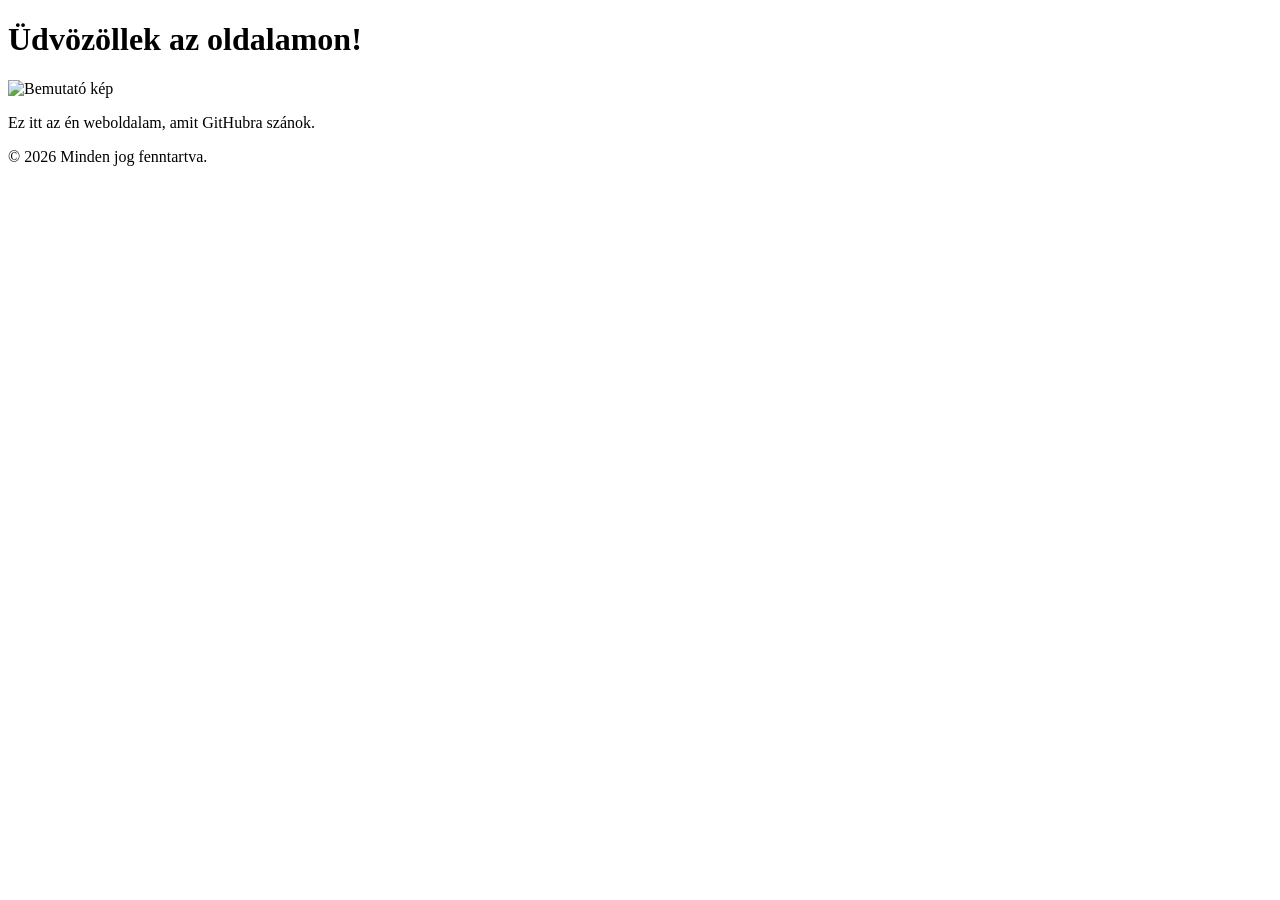
==== index.html @ dfb5cb62 "Create index.html" ====
<!DOCTYPE html>
<html lang="hu">
<head>
    <meta charset="UTF-8">
    <meta name="viewport" content="width=device-width, initial-scale=1.0">
    <title>Az Én Weboldalam</title>
    <link rel="stylesheet" href="style.css">
</head>
<body>

    <header>
        <h1>Üdvözöllek az oldalamon!</h1>
    </header>

    <main>
        <div class="content">
            <img src="https://via.placeholder.com/600x400" alt="Bemutató kép" class="main-image">
            <p>Ez itt az én weboldalam, amit GitHubra szánok.</p>
        </div>
    </main>

    <footer>
        <p>&copy; 2026 Minden jog fenntartva.</p>
    </footer>

</body>
</html>
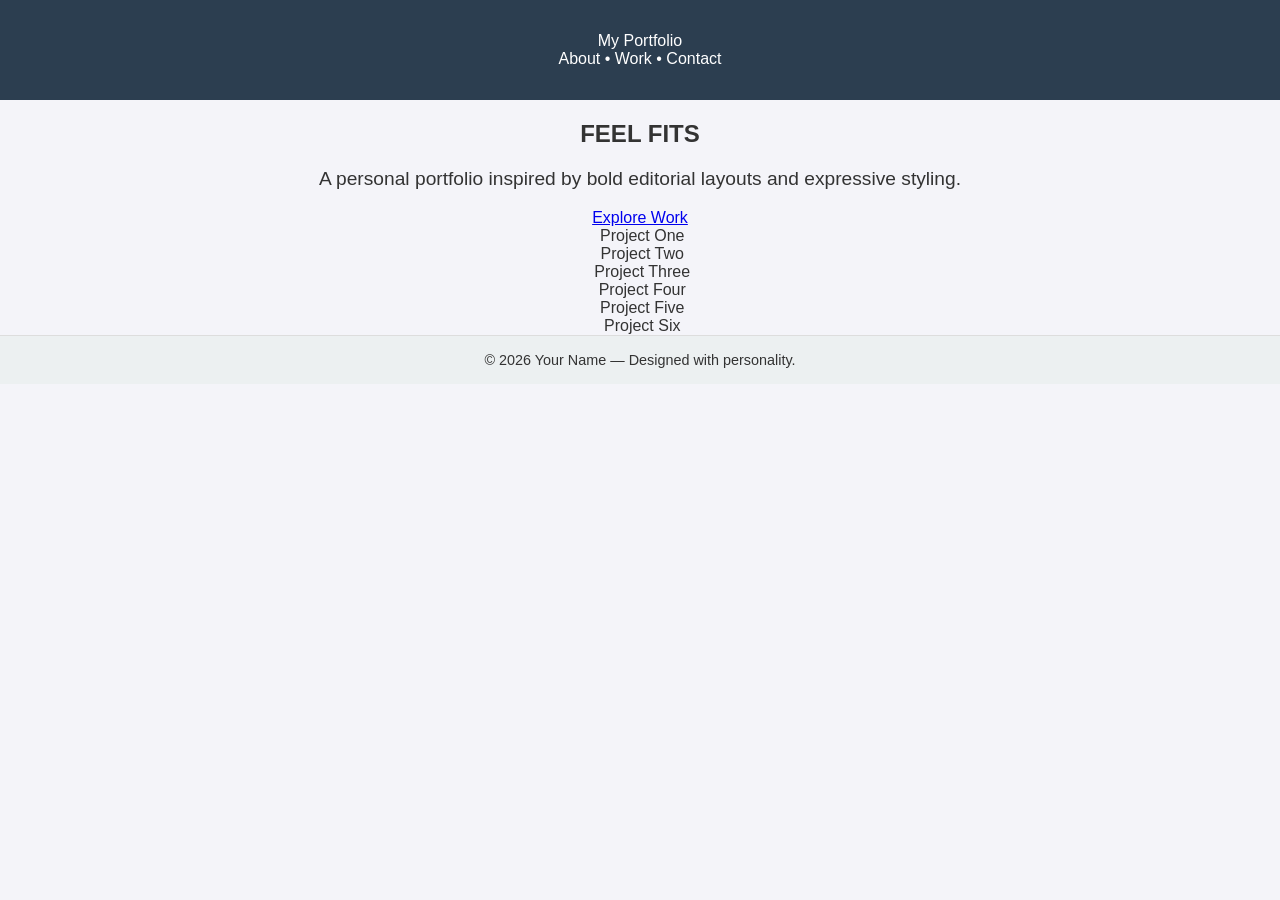
==== commit d794ca5f: "Update index.html" ====
--- a/index.html
+++ b/index.html
@@ -1,27 +1,64 @@
 <!DOCTYPE html>
-<html lang="hu">
+<html lang="en">
 <head>
-    <meta charset="UTF-8">
-    <meta name="viewport" content="width=device-width, initial-scale=1.0">
-    <title>Az Én Weboldalam</title>
-    <link rel="stylesheet" href="style.css">
+  <meta charset="UTF-8" />
+  <meta name="viewport" content="width=device-width, initial-scale=1.0"/>
+  <title>Portfolio</title>
+
+  <!-- Google Fonts -->
+  <link href="https://fonts.googleapis.com/css2?family=Playfair+Display:wght@700&family=Inter:wght@300;400;600&display=swap" rel="stylesheet">
+
+  <!-- CSS file -->
+  <link rel="stylesheet" href="style.css">
 </head>
 <body>
 
-    <header>
-        <h1>Üdvözöllek az oldalamon!</h1>
-    </header>
+  <header>
+    <div>My Portfolio</div>
+    <nav>About • Work • Contact</nav>
+  </header>
 
-    <main>
-        <div class="content">
-            <img src="https://via.placeholder.com/600x400" alt="Bemutató kép" class="main-image">
-            <p>Ez itt az én weboldalam, amit GitHubra szánok.</p>
-        </div>
-    </main>
+  <section class="hero">
+    <h1>FEEL FITS</h1>
+    <p>A personal portfolio inspired by bold editorial layouts and expressive styling.</p>
+    <a href="#" class="btn">Explore Work</a>
+  </section>
 
-    <footer>
-        <p>&copy; 2026 Minden jog fenntartva.</p>
-    </footer>
+  <section class="grid">
+    <div class="card">
+      <img src="https://picsum.photos/400/400?1" alt="">
+      <span>Project One</span>
+    </div>
+
+    <div class="card">
+      <img src="https://picsum.photos/400/400?2" alt="">
+      <span>Project Two</span>
+    </div>
+
+    <div class="card">
+      <img src="https://picsum.photos/400/400?3" alt="">
+      <span>Project Three</span>
+    </div>
+
+    <div class="card">
+      <img src="https://picsum.photos/400/400?4" alt="">
+      <span>Project Four</span>
+    </div>
+
+    <div class="card">
+      <img src="https://picsum.photos/400/400?5" alt="">
+      <span>Project Five</span>
+    </div>
+
+    <div class="card">
+      <img src="https://picsum.photos/400/400?6" alt="">
+      <span>Project Six</span>
+    </div>
+  </section>
+
+  <footer>
+    © 2026 Your Name — Designed with personality.
+  </footer>
 
 </body>
 </html>
--- a/style.css
+++ b/style.css
@@ -0,0 +1,49 @@
+/* Alapbeállítások */
+body {
+    font-family: 'Segoe UI', Tahoma, Geneva, Verdana, sans-serif;
+    margin: 0;
+    padding: 0;
+    display: flex;
+    flex-direction: column;
+    min-height: 100vh;
+    background-color: #f4f4f9;
+    color: #333;
+    text-align: center;
+}
+
+/* Fejléc */
+header {
+    background-color: #2c3e50;
+    color: white;
+    padding: 2rem 0;
+}
+
+/* Tartalom */
+main {
+    flex: 1; /* Ez tolja le a lábjegyzetet az aljára */
+    display: flex;
+    flex-direction: column;
+    align-items: center;
+    justify-content: center;
+    padding: 20px;
+}
+
+.main-image {
+    max-width: 100%;
+    height: auto;
+    border-radius: 8px;
+    box-shadow: 0 4px 8px rgba(0,0,0,0.1);
+    margin-bottom: 20px;
+}
+
+p {
+    font-size: 1.2rem;
+}
+
+/* Lábjegyzet */
+footer {
+    background-color: #ecf0f1;
+    padding: 1rem 0;
+    font-size: 0.9rem;
+    border-top: 1px solid #ddd;
+}
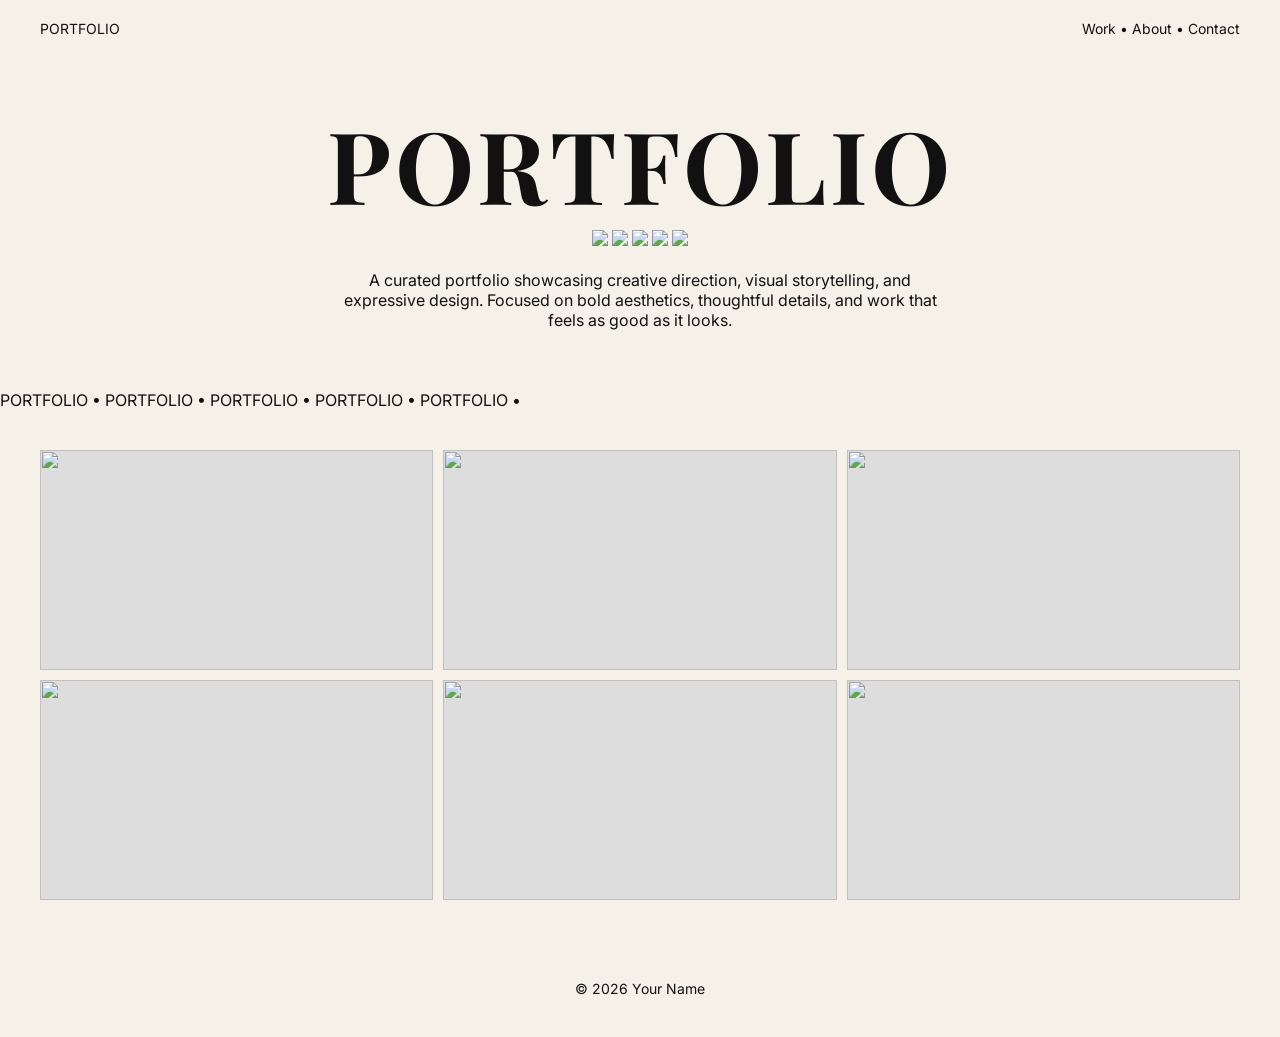
==== commit ba84f73e: "Update index.html" ====
--- a/index.html
+++ b/index.html
@@ -1,64 +1,71 @@
 <!DOCTYPE html>
 <html lang="en">
 <head>
-  <meta charset="UTF-8" />
-  <meta name="viewport" content="width=device-width, initial-scale=1.0"/>
+  <meta charset="UTF-8">
+  <meta name="viewport" content="width=device-width, initial-scale=1.0">
   <title>Portfolio</title>
 
-  <!-- Google Fonts -->
-  <link href="https://fonts.googleapis.com/css2?family=Playfair+Display:wght@700&family=Inter:wght@300;400;600&display=swap" rel="stylesheet">
-
-  <!-- CSS file -->
+  <link href="https://fonts.googleapis.com/css2?family=Playfair+Display:wght@700;900&family=Inter:wght@300;400;600&display=swap" rel="stylesheet">
   <link rel="stylesheet" href="style.css">
 </head>
 <body>
 
-  <header>
-    <div>My Portfolio</div>
-    <nav>About • Work • Contact</nav>
-  </header>
+<header>
+  <div>PORTFOLIO</div>
+  <nav>Work • About • Contact</nav>
+</header>
 
-  <section class="hero">
-    <h1>FEEL FITS</h1>
-    <p>A personal portfolio inspired by bold editorial layouts and expressive styling.</p>
-    <a href="#" class="btn">Explore Work</a>
-  </section>
+<!-- HERO -->
+<section class="hero">
+  <h1>PORTFOLIO</h1>
 
-  <section class="grid">
-    <div class="card">
-      <img src="https://picsum.photos/400/400?1" alt="">
-      <span>Project One</span>
-    </div>
+  <!-- floating PNG images -->
+  <div class="floating-items">
+    <img src="https://picsum.photos/120?1" class="float">
+    <img src="https://picsum.photos/120?2" class="float">
+    <img src="https://picsum.photos/120?3" class="float">
+    <img src="https://picsum.photos/120?4" class="float">
+    <img src="https://picsum.photos/120?5" class="float">
+  </div>
 
-    <div class="card">
-      <img src="https://picsum.photos/400/400?2" alt="">
-      <span>Project Two</span>
-    </div>
+  <p class="intro">
+    A curated portfolio showcasing creative direction, visual storytelling, and expressive design. 
+    Focused on bold aesthetics, thoughtful details, and work that feels as good as it looks.
+  </p>
+</section>
 
-    <div class="card">
-      <img src="https://picsum.photos/400/400?3" alt="">
-      <span>Project Three</span>
-    </div>
+<!-- SCROLLING TEXT -->
+<section class="marquee">
+  <div class="marquee-track">
+    PORTFOLIO • PORTFOLIO • PORTFOLIO • PORTFOLIO • PORTFOLIO •
+  </div>
+</section>
 
-    <div class="card">
-      <img src="https://picsum.photos/400/400?4" alt="">
-      <span>Project Four</span>
-    </div>
+<!-- PROJECT GRID -->
+<section class="grid">
+  <div class="card">
+    <img src="https://picsum.photos/500?1">
+  </div>
+  <div class="card">
+    <img src="https://picsum.photos/500?2">
+  </div>
+  <div class="card">
+    <img src="https://picsum.photos/500?3">
+  </div>
+  <div class="card">
+    <img src="https://picsum.photos/500?4">
+  </div>
+  <div class="card">
+    <img src="https://picsum.photos/500?5">
+  </div>
+  <div class="card">
+    <img src="https://picsum.photos/500?6">
+  </div>
+</section>
 
-    <div class="card">
-      <img src="https://picsum.photos/400/400?5" alt="">
-      <span>Project Five</span>
-    </div>
-
-    <div class="card">
-      <img src="https://picsum.photos/400/400?6" alt="">
-      <span>Project Six</span>
-    </div>
-  </section>
-
-  <footer>
-    © 2026 Your Name — Designed with personality.
-  </footer>
+<footer>
+  © 2026 Your Name
+</footer>
 
 </body>
 </html>
--- a/style.css
+++ b/style.css
@@ -1,49 +1,119 @@
-/* Alapbeállítások */
-body {
-    font-family: 'Segoe UI', Tahoma, Geneva, Verdana, sans-serif;
-    margin: 0;
-    padding: 0;
-    display: flex;
-    flex-direction: column;
-    min-height: 100vh;
-    background-color: #f4f4f9;
-    color: #333;
-    text-align: center;
+* {
+  margin: 0;
+  padding: 0;
+  box-sizing: border-box;
 }
 
-/* Fejléc */
-header {
-    background-color: #2c3e50;
-    color: white;
-    padding: 2rem 0;
+body {
+  font-family: 'Inter', sans-serif;
+  background: #f5f1e8;
+  color: #111;
 }
 
-/* Tartalom */
-main {
-    flex: 1; /* Ez tolja le a lábjegyzetet az aljára */
-    display: flex;
-    flex-direction: column;
-    align-items: center;
-    justify-content: center;
-    padding: 20px;
+/* HEADER */
+header {
+  padding: 20px 40px;
+  display: flex;
+  justify-content: space-between;
+  font-size: 14px;
 }
 
-.main-image {
-    max-width: 100%;
-    height: auto;
-    border-radius: 8px;
-    box-shadow: 0 4px 8px rgba(0,0,0,0.1);
-    margin-bottom: 20px;
+/* HERO */
+.hero {
+  text-align: center;
+  padding: 40px 20px;
 }
 
-p {
-    font-size: 1.2rem;
+.hero h1 {
+  font-family: 'Playfair Display', serif;
+  font-size: 100px;
+  letter-spacing: 4px;
 }
 
-/* Lábjegyzet */
+.hero p {
+  max-width: 600px;
+  margin: 20px auto;
+  font-size: 16px;
+}
+
+/* BUTTON */
+.btn {
+  display: inline-block;
+  padding: 12px 24px;
+  border: 1px solid black;
+  text-decoration: none;
+  color: black;
+  margin-top: 20px;
+  transition: all 0.3s ease;
+}
+
+.btn:hover {
+  background: black;
+  color: white;
+  transform: translateY(-4px) scale(1.05);
+}
+
+/* GRID */
+.grid {
+  display: grid;
+  grid-template-columns: repeat(3, 1fr);
+  gap: 10px;
+  padding: 40px;
+}
+
+/* CARD */
+.card {
+  position: relative;
+  overflow: hidden;
+  background: #ddd;
+  min-height: 220px;
+  cursor: pointer;
+}
+
+/* IMAGE */
+.card img {
+  width: 100%;
+  height: 100%;
+  object-fit: cover;
+  transition: transform 0.4s ease, clip-path 0.4s ease;
+}
+
+/* 🔥 ZIGZAG HOVER EFFECT */
+.card:hover img {
+  transform: scale(1.1);
+  clip-path: polygon(
+    0% 10%, 10% 0%, 20% 10%, 30% 0%, 40% 10%, 
+    50% 0%, 60% 10%, 70% 0%, 80% 10%, 90% 0%, 
+    100% 10%, 100% 90%, 90% 100%, 80% 90%, 
+    70% 100%, 60% 90%, 50% 100%, 40% 90%, 
+    30% 100%, 20% 90%, 10% 100%, 0% 90%
+  );
+}
+
+/* TEXT OVER IMAGE */
+.card span {
+  position: absolute;
+  bottom: 10px;
+  left: 10px;
+  background: rgba(255,255,255,0.8);
+  padding: 8px 12px;
+  font-weight: 600;
+}
+
+/* FOOTER */
 footer {
-    background-color: #ecf0f1;
-    padding: 1rem 0;
-    font-size: 0.9rem;
-    border-top: 1px solid #ddd;
+  text-align: center;
+  padding: 40px;
+  font-size: 14px;
 }
+
+/* RESPONSIVE */
+@media (max-width: 900px) {
+  .hero h1 {
+    font-size: 60px;
+  }
+
+  .grid {
+    grid-template-columns: 1fr;
+  }
+}
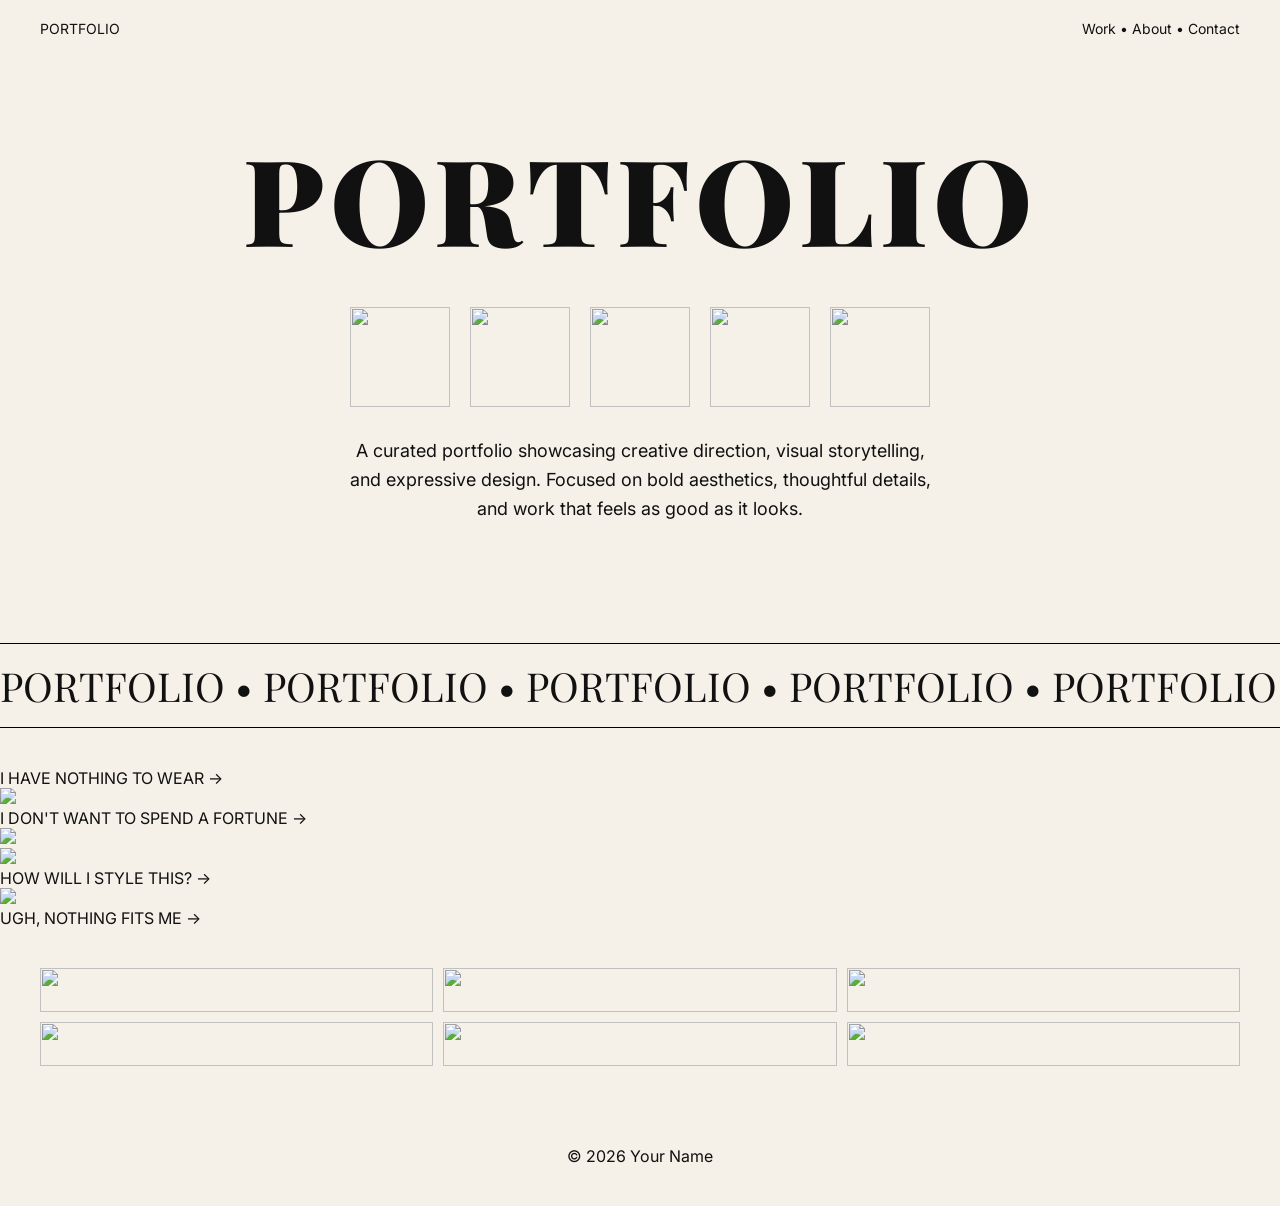
==== commit d73b99d9: "Update index.html" ====
--- a/index.html
+++ b/index.html
@@ -15,11 +15,9 @@
   <nav>Work • About • Contact</nav>
 </header>
 
-<!-- HERO -->
 <section class="hero">
   <h1>PORTFOLIO</h1>
 
-  <!-- floating PNG images -->
   <div class="floating-items">
     <img src="https://picsum.photos/120?1" class="float">
     <img src="https://picsum.photos/120?2" class="float">
@@ -29,38 +27,37 @@
   </div>
 
   <p class="intro">
-    A curated portfolio showcasing creative direction, visual storytelling, and expressive design. 
+    A curated portfolio showcasing creative direction, visual storytelling, and expressive design.
     Focused on bold aesthetics, thoughtful details, and work that feels as good as it looks.
   </p>
 </section>
 
-<!-- SCROLLING TEXT -->
 <section class="marquee">
   <div class="marquee-track">
-    PORTFOLIO • PORTFOLIO • PORTFOLIO • PORTFOLIO • PORTFOLIO •
+    PORTFOLIO • PORTFOLIO • PORTFOLIO • PORTFOLIO • PORTFOLIO • PORTFOLIO •
   </div>
+</section>
+
+<!-- MAGAZINE BLOCKS -->
+<section class="magazine">
+  <div class="mag-card">I HAVE NOTHING TO WEAR →</div>
+  <div class="mag-card img"><img src="https://picsum.photos/400?10"></div>
+  <div class="mag-card highlight">I DON'T WANT TO SPEND A FORTUNE →</div>
+  <div class="mag-card img"><img src="https://picsum.photos/400?11"></div>
+  <div class="mag-card img"><img src="https://picsum.photos/400?12"></div>
+  <div class="mag-card">HOW WILL I STYLE THIS? →</div>
+  <div class="mag-card img"><img src="https://picsum.photos/400?13"></div>
+  <div class="mag-card highlight2">UGH, NOTHING FITS ME →</div>
 </section>
 
 <!-- PROJECT GRID -->
 <section class="grid">
-  <div class="card">
-    <img src="https://picsum.photos/500?1">
-  </div>
-  <div class="card">
-    <img src="https://picsum.photos/500?2">
-  </div>
-  <div class="card">
-    <img src="https://picsum.photos/500?3">
-  </div>
-  <div class="card">
-    <img src="https://picsum.photos/500?4">
-  </div>
-  <div class="card">
-    <img src="https://picsum.photos/500?5">
-  </div>
-  <div class="card">
-    <img src="https://picsum.photos/500?6">
-  </div>
+  <div class="card"><img src="https://picsum.photos/500?1"><span>Project One</span></div>
+  <div class="card"><img src="https://picsum.photos/500?2"><span>Project Two</span></div>
+  <div class="card"><img src="https://picsum.photos/500?3"><span>Project Three</span></div>
+  <div class="card"><img src="https://picsum.photos/500?4"><span>Project Four</span></div>
+  <div class="card"><img src="https://picsum.photos/500?5"><span>Project Five</span></div>
+  <div class="card"><img src="https://picsum.photos/500?6"><span>Project Six</span></div>
 </section>
 
 <footer>
--- a/style.css
+++ b/style.css
@@ -5,52 +5,95 @@
 }
 
 body {
+  background: #f5f1e8;
   font-family: 'Inter', sans-serif;
-  background: #f5f1e8;
   color: #111;
 }
 
 /* HEADER */
 header {
-  padding: 20px 40px;
   display: flex;
   justify-content: space-between;
+  padding: 20px 40px;
   font-size: 14px;
 }
 
 /* HERO */
 .hero {
   text-align: center;
-  padding: 40px 20px;
+  padding: 60px 20px;
 }
 
 .hero h1 {
   font-family: 'Playfair Display', serif;
-  font-size: 100px;
-  letter-spacing: 4px;
+  font-size: 120px;
+  font-weight: 900;
+  letter-spacing: 6px;
 }
 
-.hero p {
+/* FLOATING PNGs */
+.floating-items {
+  display: flex;
+  justify-content: center;
+  gap: 20px;
+  margin: 30px 0;
+  flex-wrap: wrap;
+}
+
+.float {
+  width: 100px;
+  height: 100px;
+  object-fit: cover;
+  transition: transform 0.3s ease, clip-path 0.3s ease;
+  cursor: pointer;
+}
+
+/* 🔥 zigzag + shake */
+.float:hover {
+  transform: scale(1.1) rotate(-2deg);
+  animation: shake 0.3s infinite alternate;
+  clip-path: polygon(
+    0% 10%, 10% 0%, 20% 10%, 30% 0%, 40% 10%,
+    50% 0%, 60% 10%, 70% 0%, 80% 10%, 90% 0%,
+    100% 10%, 100% 90%, 90% 100%, 80% 90%,
+    70% 100%, 60% 90%, 50% 100%, 40% 90%,
+    30% 100%, 20% 90%, 10% 100%, 0% 90%
+  );
+}
+
+@keyframes shake {
+  from { transform: translateX(-2px) rotate(-2deg); }
+  to { transform: translateX(2px) rotate(2deg); }
+}
+
+/* INTRO TEXT */
+.intro {
   max-width: 600px;
   margin: 20px auto;
-  font-size: 16px;
+  font-size: 18px;
+  line-height: 1.6;
 }
 
-/* BUTTON */
-.btn {
-  display: inline-block;
-  padding: 12px 24px;
-  border: 1px solid black;
-  text-decoration: none;
-  color: black;
-  margin-top: 20px;
-  transition: all 0.3s ease;
+/* MARQUEE */
+.marquee {
+  overflow: hidden;
+  white-space: nowrap;
+  border-top: 1px solid #000;
+  border-bottom: 1px solid #000;
+  margin: 40px 0;
 }
 
-.btn:hover {
-  background: black;
-  color: white;
-  transform: translateY(-4px) scale(1.05);
+.marquee-track {
+  display: inline-block;
+  padding: 15px 0;
+  font-family: 'Playfair Display', serif;
+  font-size: 40px;
+  animation: scroll 10s linear infinite;
+}
+
+@keyframes scroll {
+  from { transform: translateX(0); }
+  to { transform: translateX(-50%); }
 }
 
 /* GRID */
@@ -63,48 +106,24 @@
 
 /* CARD */
 .card {
-  position: relative;
   overflow: hidden;
-  background: #ddd;
-  min-height: 220px;
-  cursor: pointer;
 }
 
-/* IMAGE */
 .card img {
   width: 100%;
   height: 100%;
   object-fit: cover;
-  transition: transform 0.4s ease, clip-path 0.4s ease;
+  transition: transform 0.4s ease;
 }
 
-/* 🔥 ZIGZAG HOVER EFFECT */
 .card:hover img {
   transform: scale(1.1);
-  clip-path: polygon(
-    0% 10%, 10% 0%, 20% 10%, 30% 0%, 40% 10%, 
-    50% 0%, 60% 10%, 70% 0%, 80% 10%, 90% 0%, 
-    100% 10%, 100% 90%, 90% 100%, 80% 90%, 
-    70% 100%, 60% 90%, 50% 100%, 40% 90%, 
-    30% 100%, 20% 90%, 10% 100%, 0% 90%
-  );
-}
-
-/* TEXT OVER IMAGE */
-.card span {
-  position: absolute;
-  bottom: 10px;
-  left: 10px;
-  background: rgba(255,255,255,0.8);
-  padding: 8px 12px;
-  font-weight: 600;
 }
 
 /* FOOTER */
 footer {
   text-align: center;
   padding: 40px;
-  font-size: 14px;
 }
 
 /* RESPONSIVE */
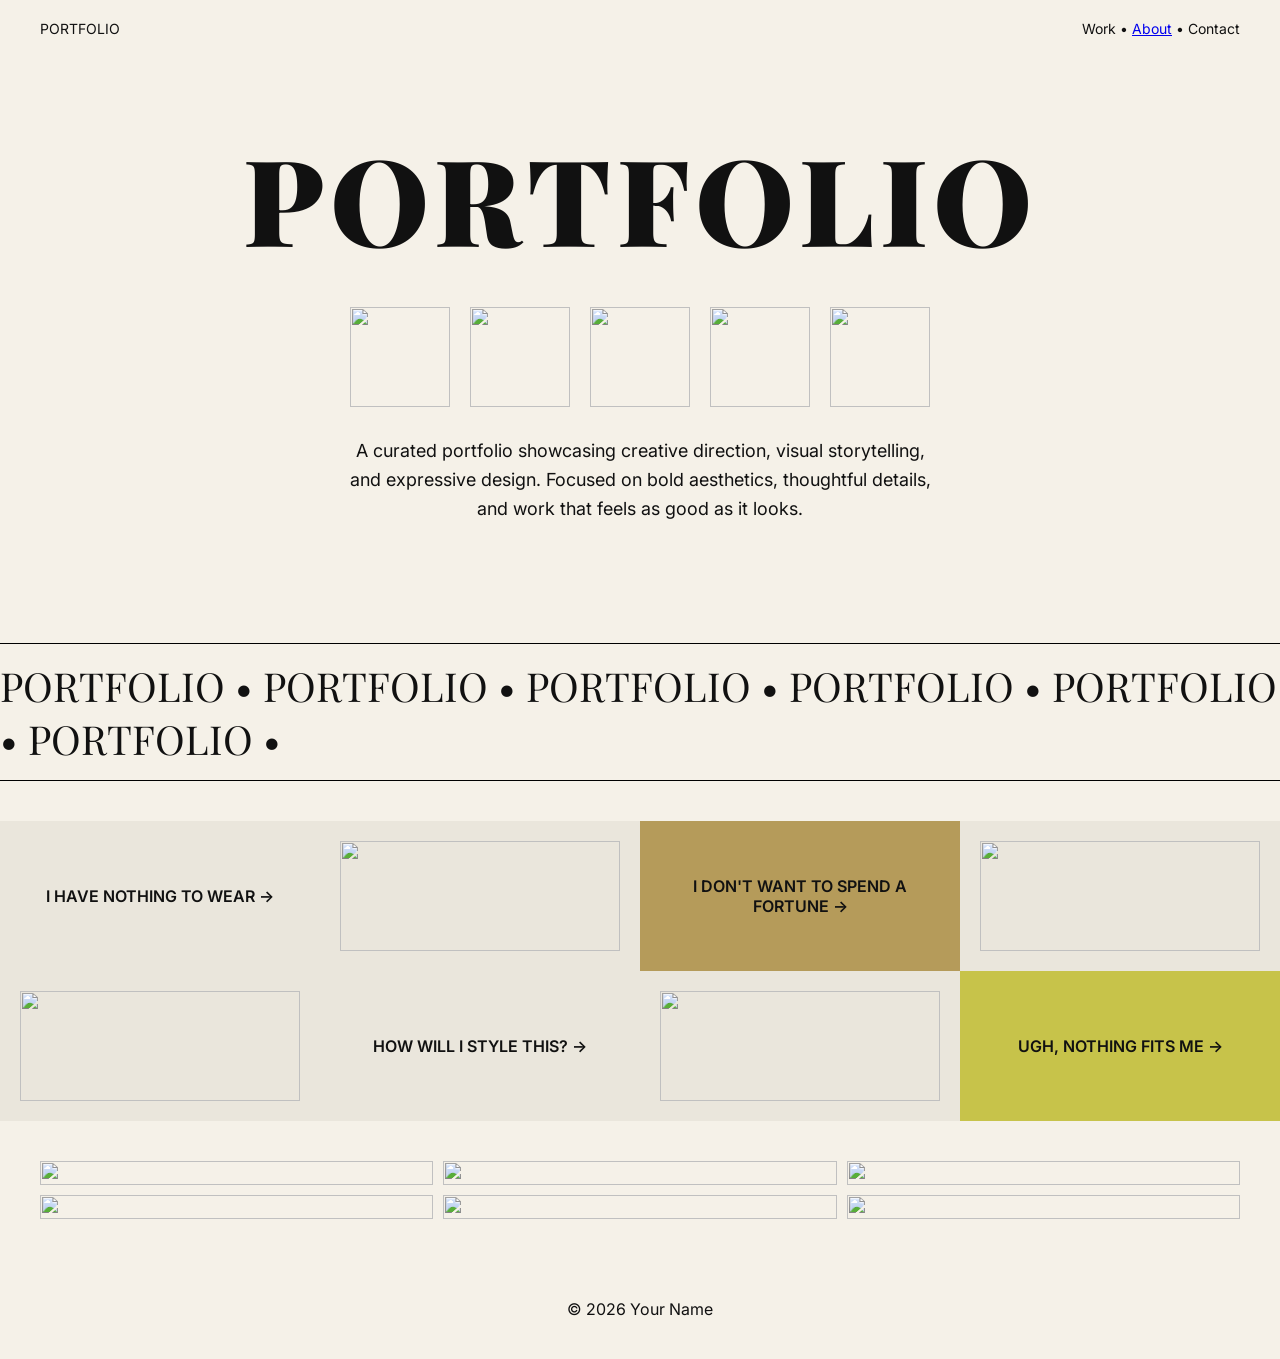
==== commit fd9e4429: "Update index.html" ====
--- a/index.html
+++ b/index.html
@@ -12,7 +12,9 @@
 
 <header>
   <div>PORTFOLIO</div>
-  <nav>Work • About • Contact</nav>
+  <nav>
+  Work • <a href="about.html">About</a> • Contact
+</nav>
 </header>
 
 <section class="hero">
--- a/style.css
+++ b/style.css
@@ -31,7 +31,7 @@
   letter-spacing: 6px;
 }
 
-/* FLOATING PNGs */
+/* FLOATING PNG */
 .floating-items {
   display: flex;
   justify-content: center;
@@ -44,13 +44,10 @@
   width: 100px;
   height: 100px;
   object-fit: cover;
-  transition: transform 0.3s ease, clip-path 0.3s ease;
-  cursor: pointer;
+  transition: all 0.3s ease;
 }
 
-/* 🔥 zigzag + shake */
 .float:hover {
-  transform: scale(1.1) rotate(-2deg);
   animation: shake 0.3s infinite alternate;
   clip-path: polygon(
     0% 10%, 10% 0%, 20% 10%, 30% 0%, 40% 10%,
@@ -62,11 +59,11 @@
 }
 
 @keyframes shake {
-  from { transform: translateX(-2px) rotate(-2deg); }
-  to { transform: translateX(2px) rotate(2deg); }
+  from { transform: translateX(-2px); }
+  to { transform: translateX(2px); }
 }
 
-/* INTRO TEXT */
+/* INTRO */
 .intro {
   max-width: 600px;
   margin: 20px auto;
@@ -77,7 +74,6 @@
 /* MARQUEE */
 .marquee {
   overflow: hidden;
-  white-space: nowrap;
   border-top: 1px solid #000;
   border-bottom: 1px solid #000;
   margin: 40px 0;
@@ -96,7 +92,44 @@
   to { transform: translateX(-50%); }
 }
 
-/* GRID */
+/* MAGAZINE GRID */
+.magazine {
+  display: grid;
+  grid-template-columns: repeat(4, 1fr);
+  grid-auto-rows: 150px;
+}
+
+.mag-card {
+  display: flex;
+  align-items: center;
+  justify-content: center;
+  padding: 20px;
+  font-weight: 600;
+  text-align: center;
+  background: #eae6dc;
+  transition: 0.3s;
+}
+
+.mag-card:hover {
+  background: #000;
+  color: white;
+}
+
+.mag-card.img img {
+  width: 100%;
+  height: 100%;
+  object-fit: cover;
+}
+
+.highlight {
+  background: #b59b5a;
+}
+
+.highlight2 {
+  background: #c7c34a;
+}
+
+/* PROJECT GRID */
 .grid {
   display: grid;
   grid-template-columns: repeat(3, 1fr);
@@ -104,8 +137,8 @@
   padding: 40px;
 }
 
-/* CARD */
 .card {
+  position: relative;
   overflow: hidden;
 }
 
@@ -113,11 +146,25 @@
   width: 100%;
   height: 100%;
   object-fit: cover;
-  transition: transform 0.4s ease;
+  transition: 0.4s;
 }
 
 .card:hover img {
   transform: scale(1.1);
+}
+
+.card span {
+  position: absolute;
+  bottom: 10px;
+  left: 10px;
+  background: rgba(255,255,255,0.8);
+  padding: 8px;
+  opacity: 0;
+  transition: 0.3s;
+}
+
+.card:hover span {
+  opacity: 1;
 }
 
 /* FOOTER */
@@ -135,4 +182,8 @@
   .grid {
     grid-template-columns: 1fr;
   }
+
+  .magazine {
+    grid-template-columns: 1fr;
+  }
 }
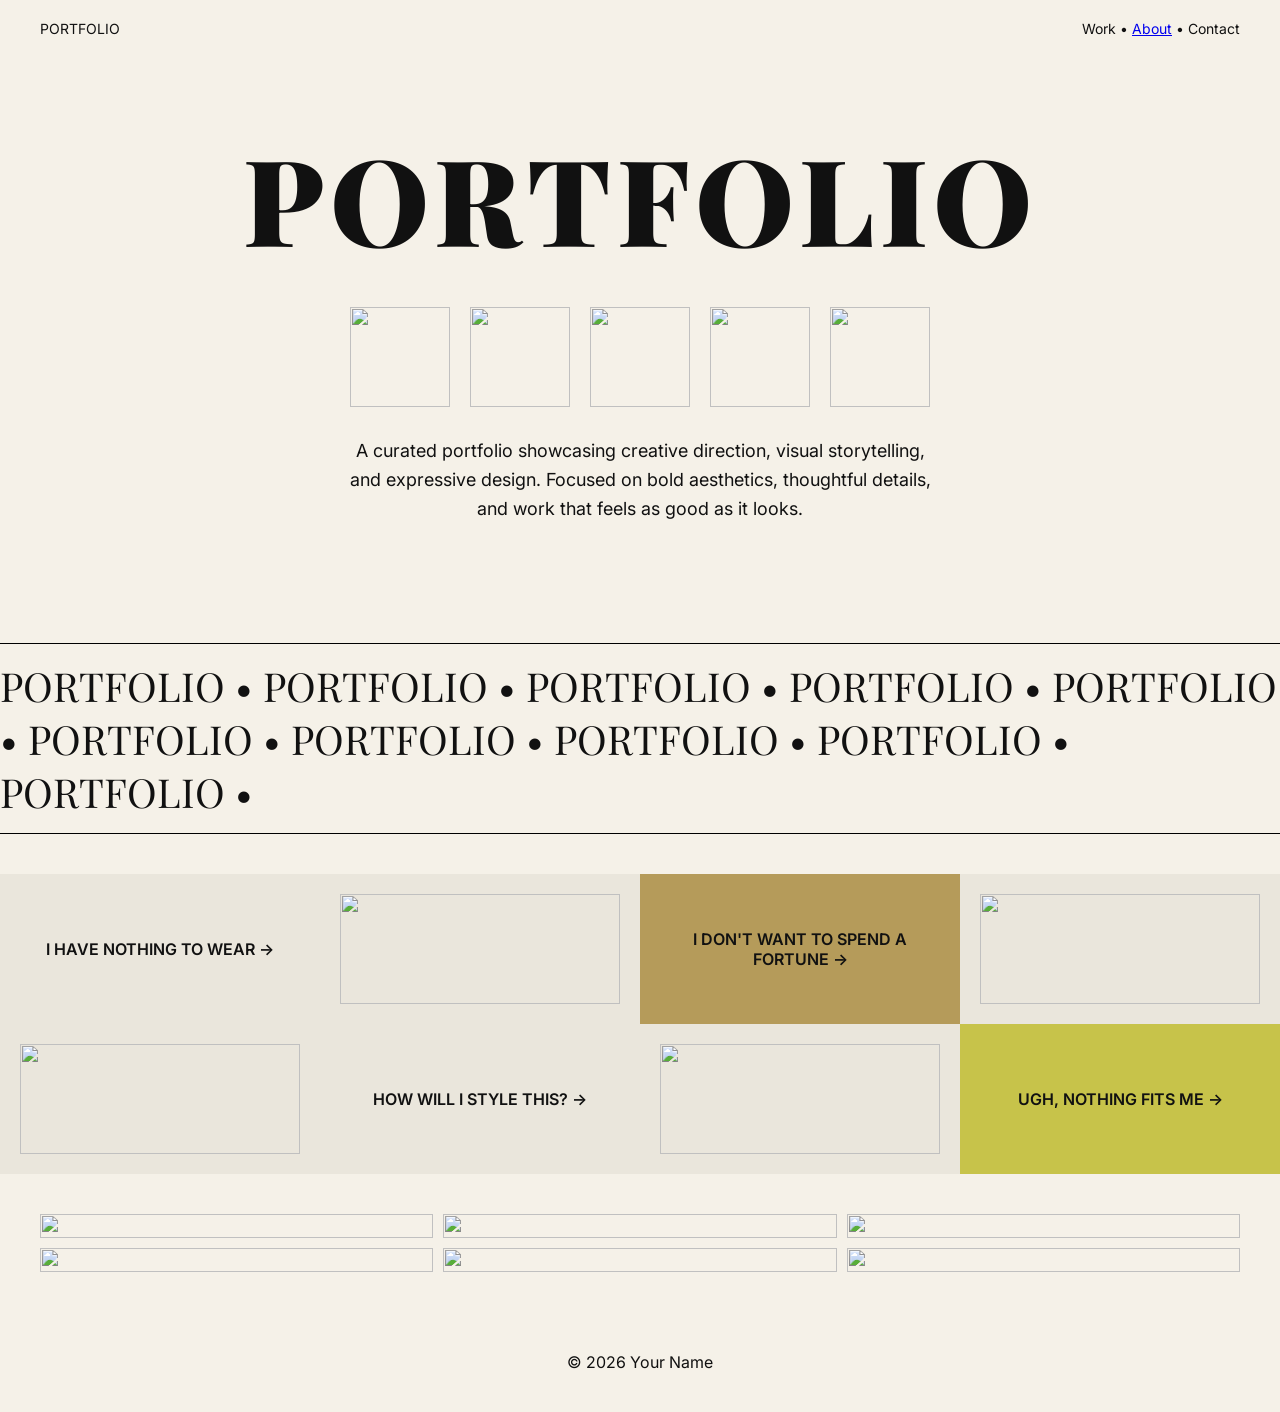
==== commit ac777fa0: "Update index.html" ====
--- a/index.html
+++ b/index.html
@@ -36,7 +36,12 @@
 
 <section class="marquee">
   <div class="marquee-track">
-    PORTFOLIO • PORTFOLIO • PORTFOLIO • PORTFOLIO • PORTFOLIO • PORTFOLIO •
+    <span>
+      PORTFOLIO • PORTFOLIO • PORTFOLIO • PORTFOLIO • PORTFOLIO •
+    </span>
+    <span>
+      PORTFOLIO • PORTFOLIO • PORTFOLIO • PORTFOLIO • PORTFOLIO •
+    </span>
   </div>
 </section>
 
